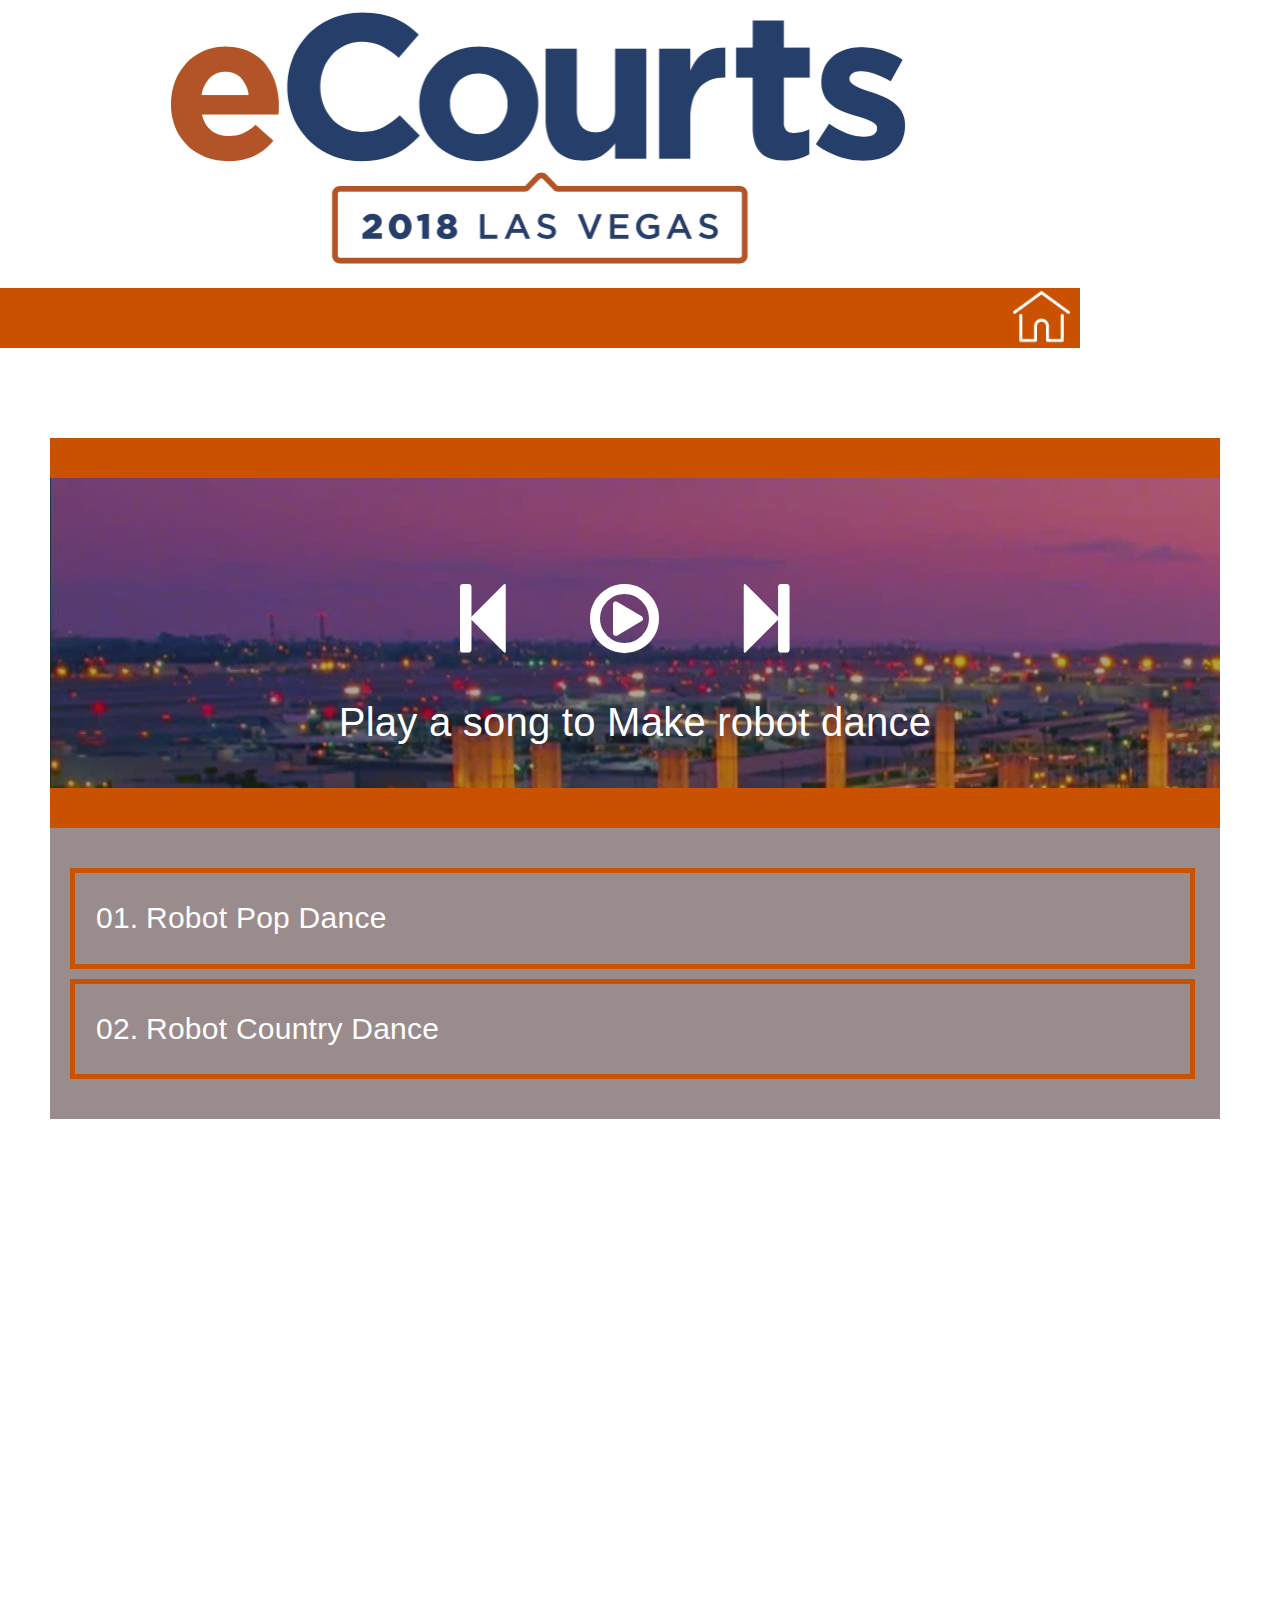
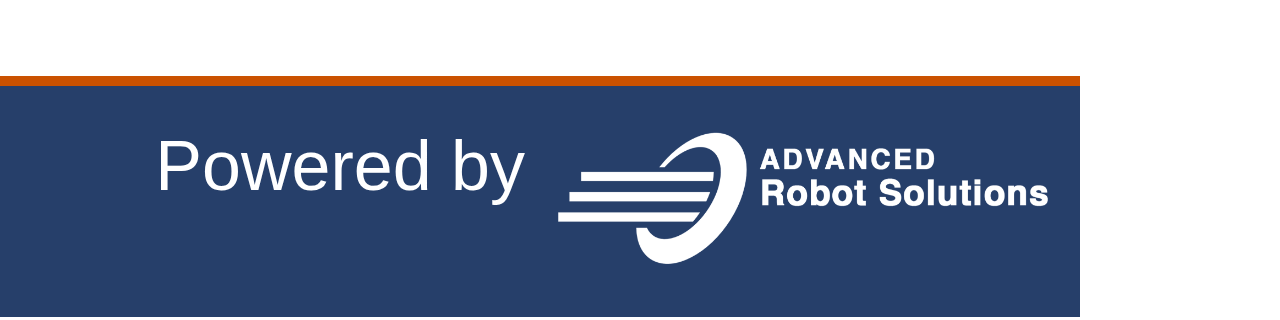
==== Contents/Dance/index.html @ 9676f29e "Initial Upload" ====
<!DOCTYPE html>
<html>
<head>
    <meta content="text/html" charset="utf-8" />
    <meta http-equiv="X-UA-Compatible" content="IE=10" />

    <script language="JavaScript" type="text/javascript" src="../../Scripts/BaseCommand.js"></script>
    <script language="JavaScript" type="text/javascript" src="../../Scripts/BaseEvent.js"></script>
    <script language="JavaScript" type="text/javascript" src="../../Scripts/LogConsole.js"></script>
    <script language="JavaScript" type="text/javascript" src="../../Scripts/Language.js"></script>
    <script language="JavaScript" type="text/javascript" src="../../Scripts/custom.js"></script>
    <script src="../../Scripts/jquery-3.3.1.min.js"></script>
    <script language="JavaScript" type="text/javascript" src="../../maincontents.js"></script>
    <script src="../../boots/js/bootstrap.min.js"></script>
    <script src="js/FuroDance.js"></script>
    

    <link href="../../css/Main.css" rel="stylesheet" type="text/css" />
    <link href="css/dance.css" rel="stylesheet" type="text/css"/>
    <link rel="stylesheet" href="../../boots/css/bootstrap.min.css">
    <link rel="stylesheet" href="https://cdnjs.cloudflare.com/ajax/libs/font-awesome/4.7.0/css/font-awesome.min.css">
    <link rel="stylesheet" href="css/font-awesome.min.css">

</head>

<body onload="" onbeforeunload="JSUnload()"  style="padding: 0; margin: 0; background-repeat: no-repeat; width: 1080px; height: 1920px; " class="noselect unselectable">
<header>
  <div class="logo">
    <img onclick="FC_ContentsCall('Home')" src="../../assets/logo.png">
  </div>
  
</header>

<nav>
  <span class="home-text" onclick="FC_ContentsCall('Home')"><img class="home" src="../../assets/icons/home.png" alt="home" ></span>
  
</nav>

<section class="main-content">
   <div class="bmg">
            <div class="wrap" >
               <div class="col-sm-5">


<audio id="myAudio">
  <source src="tracks/01.mp3" type="audio/mpeg">
  Your browser does not support the audio element.
</audio>


                <div class="container">
                   
                    
                    <div class="column add-bottom">
                        <div id="mainwrap">
                            <div class="songaction">
                             <!-- <span class="left" id="npAction">Paused...</span>*/ -->
                            </div>
                            <div class="yellowcolor"></div>
                            <div class="bagimage">
                                <div class="bagoverlay">
                            <div id="nowPlay">

                                    <a href="#" class="preplayAudio" onclick="preplayAudio()">
                                         <i class="fa fa-step-backward" style="margin-top:100px;font-size:80px;color:white"></i>
                                    </a>
                                    <a href="#" class="playAudio" onclick="playAudio()">
                                        <i class="fa fa-play-circle-o" style="font-size:80px;color:white"></i>
                                    </a>
                                    <a href="#" class="stopAudio" onclick="stopAudio()">
                                        <i class="fa fa-pause-circle" style="font-size:80px;color:white"></i>
                                    </a>
                                    <a href="#" class="nextplayAudio" onclick="nextplayAudio()">
                                        <i class="fa fa-step-forward" style="font-size:80px;color:white"></i>
                                    </a>
                                <div id="tracks">
                                    <p> Play a song to Make robot dance </p>
                                </div>
                                
                          <!--      <span class="right" id="npTitle"></span> -->
                            </div>
                                </div>
                            </div>
                             <div class="yellowcolor"></div>
                            <div id="audiowrap">
                                                         
                            </div>
                            <div id="plwrap">
                                <ul id="plList"></ul>
                            </div>
                        </div>
                    </div>
                    
                </div>

<script src="js/jquery-3.3.1.min.js"></script>
<script src="js/plyr.js"></script>




                  </div>
                </div>

              </div>
      </div>

</section>


<footer>
  <div style="font-size: 70px;text-align: right;color: white" class="col-sm-6">
    Powered by
  </div>
  <div>
    <img src="../../assets/icons/logo.png" width="400" class="col-sm-6">
  </div>
    
  <!--<img src="../../assets/bottom-line.png" onclick="ShowPopupARS('images/contact.png')">-->
</footer>
<div id="dialog-overlay"></div>
      <div id="dialog-box">
        
      </div>

</body>
<div id="dialog-overlay"></div>
      <div id="dialog-box">

      </div>

</body>

<script type="application/javascript">
SetVolume(.7);
  function JSUnload(){
    window.external.RobotDanceStart(false);
  }
    if(readCookie("CurrentLanguage") === "English")
    {
        LanguageChange('english');
    }
    else if(readCookie("CurrentLanguage") === "Spanish")
    {
        LanguageChange('spanish');
    }
    else if(readCookie("CurrentLanguage") === "Chinese")
    {
        LanguageChange('chinese');
    }
</script>


<script language="JavaScript" type="text/javascript" src="../Common/Scripts/common-inner.js"></script>

<script language="javascript" type="text/javascript">
    window.history.forward();
</script>



</html>
---- css/Main.css ----
@charset "utf-8";
/* CSS Document 

@import url('https://fonts.googleapis.com/css?family=Orbitron');
@import url('https://fonts.googleapis.com/css?family=Source+Sans+Pro');*/

a{
	/*color: white;*/
}

body{
	padding: 0;
	margin: 0;
	background-repeat: no-repeat;
	width: 1080px;
	height: 1920px;
	//overflow: hidden;
	font-family: 'Source Sans Pro', sans-serif;
	color: #ffffff;
}

header
{
	height: 15%;
	background-color: #ffffff;
}

header .logo {
	width: 1080px;
	text-align: center;
	float: left;
	padding: 5px 0 0 0;
}

header .logo img {
	width: 750px;
}


nav {
	height: 60px;
	background-color: #ca5100;
}

nav .nav-language {
	float: right;
	text-align: center;
}
.lang-text{
	color: white;
	width: 400px;
    position: absolute;
    right: 300px;
    margin-top: 6px;
    font-size: 40px;
}
nav .nav-language button {
	border-radius: 25px;
	font-size: 25px;
	border: solid #ffffff;
	width: 130px;
	margin: 5px 10px 2px 0;
	padding: 5px;
}



.main-content {
	/*background-image: url("../assets/background.png");
	background-repeat: no-repeat;
	background-size: cover;*/
	height: 69.7%;
	border-bottom:10px solid;
	border-bottom-color: #ca5100;
}

.main-content .main-menu-matrix {
	width: 100%;
	text-align: center;
	padding-top: 80px;
	padding-bottom: 70px;
}

.main-menu-matrix table {
	width: 100%;
}

.main-menu-matrix table button {
	    border: 0 !important;
	padding: 0;
	margin-bottom: 100px;
	background-color:  #263f6a;
	width: 340px;
	height: 370px;
	border: none;
	box-shadow: 0 4px 8px 0 rgba(0, 0, 0, 0.2), 0 6px 20px 0 rgba(0, 0, 0, 0.19);
	
	font-size: 41px;
	text-align: center;
	border: solid;
	border-color: #1577a1;
}
.main-menu-matrix table button a{
	color: #ca5100 !important;
	font-weight: bold;

}

.main-menu-matrix table button img {
	width: 240px;
}




footer {
	padding-top: 30px;
	height: 12%;
	width: 100%;
	background-color: #263f6a;
}

footer img {
	width: 100%;
	max-height: 402px;
}
#myCarousel{

}

.fade {
	-webkit-animation-name: fade;
	-webkit-animation-duration: 1.5s;
	animation-name: fade;
	animation-duration: 1.5s;
}

@-webkit-keyframes fade {
	from {opacity: .4}
	to {opacity: 1}
}

@keyframes fade {
	from {opacity: .4}
	to {opacity: 1}
}
.slideshow-container {
max-width: 1000px;
	height: 100%;
	position: relative;
	margin: auto;
}

.date-time{
	float: right !important;margin-top: 50px;float: right;text-align: center;font-size: 30px;color: black;
}
.date-time p{
	margin-bottom: 0;
}

a.button {
	/* styles for button */
	margin:10px auto 0 auto;
	text-align:center;
	display: block;
	width:100px;
	padding:  10px ;
	color: #fff;
	text-decoration: none;
	font-weight: bold;
	line-height: 1;
	font-size: 30px;

	/* button color */
	background-color: #b92c28;

	/* css3 implementation :) */
	/* rounded corner */
	-moz-border-radius: 5px;
	-webkit-border-radius: 5px;

	/* drop shadow */
	-moz-box-shadow: 0 1px 3px rgba(0,0,0,0.5);
	-webkit-box-shadow: 0 1px 3px rgba(0,0,0,0.5);

	/* text shaow */
	text-shadow: 0 -1px 1px rgba(0,0,0,0.25);
	border-bottom: 1px solid rgba(0,0,0,0.25);
	position: relative;
	cursor: pointer;

}


#dialog-box .dialog-content p {
	font-weight:700; margin:0;
}

#dialog-box .dialog-content ul {
	margin:10px 0 10px 20px;
	padding:0;
	height:50px;
}

#dialog-box .dialog-content {
	/* style the content */
	max-height: 1200px;
	overflow: hidden;
	text-align:left;
	padding:10px;
	margin:13px;
	color:#666;
	font-family:arial;
	font-size:11px;
}

#dialog-overlay {

	/* set it to fill the whil screen */
	width:100%;
	height:100%;

	/* transparency for different browsers */
	filter:alpha(opacity=50);
	-moz-opacity:0.5;
	-khtml-opacity: 0.5;
	opacity: 0.5;
	background:#000;

	/* make sure it appear behind the dialog box but above everything else */
	position:absolute;
	top:0; left:0;
	z-index:3000;

	/* hide it by default */
	display:none;
}

#dialog-box {

	/* css3 drop shadow */
	-webkit-box-shadow: 0px 0px 10px rgba(0, 0, 0, 0.5);
	-moz-box-shadow: 0px 0px 10px rgba(0, 0, 0, 0.5);

	/* css3 border radius */
	-moz-border-radius: 5px;
	-webkit-border-radius: 5px;

	background:#eee;
	/* styling of the dialog box, i have a fixed dimension for this demo */
	width:850px;


	/* make sure it has the highest z-index */
	position:absolute;
	top: 20% !important;
	z-index:5000;

	/* hide it by default */
	display:none;
}

#appcity{
	font-weight: bold;
	 font-size: 25px;
}
#content_air,#content_date,#condition{
	font-size: 30px;
}
#temp{
	font-size: 25px;
	 font-weight: bold;
}

.home-text{
	font-size: 40px;
	padding-left: 10px;
	color: white;
	float: right;
}
.title{
	/*background-color: #000000;*/
	height: 90px;
    font-size: 50px;
    line-height: 85px;
    width: 83%;
    margin: auto;
    text-align: center;
    margin-top: 60px;
    color: #263f6a;
}
iframe{border: none;}

#myVideo {
    width: 1080px;
}
---- Contents/Dance/css/dance.css ----
/* Font Family
================================================== */



/* Global Styles
================================================== */

.container {
    -webkit-font-smoothing:antialiased;
    -webkit-text-size-adjust:100%;
    color:#fff;
    font-size:105%;
    font-family:"Oxygen", HelveticaNeue, "Helvetica Neue", Helvetica, Arial, sans-serif;
    font-weight:300;
    letter-spacing:.025rem;
    line-height:1.618;
    padding:1rem 0;

}

.home{
    float: left;
    height: 57px;
    padding-right: 10px;
}


/* Setup
================================================== */

.container {
    position:relative;
    //margin:0 auto;
    //margin: 20px;
    margin-top: 80px;
    margin-left: 20px !important;
    /* background-color:#FF6600;*/


}
.column { width:inherit; }




audio {
    margin:0 15px 0 14px;
    width:670px;
}

#mainwrap {
    background: rgba(54, 25, 25, .5);
    padding-bottom: 30px;
    ;

}

#audiowrap,
#plwrap {
    margin-top:40px;
    margin-left: -30px;
}

#tracks {
    position:relative;
    text-align:center;
    color: white;
    font-size: 40px;
    margin-top: 32px;

}

#nowPlay {
    display:inline;
    margin-left: 35%;
}

#npAction {
    padding:131px;
}

#npTitle {
    padding:21px;
}

#plList li {
    cursor:pointer;
    display:block;
    margin:0;
    padding:21px;

    width: 97%;
    border: thick solid #ca5100;
    margin: 10px;
}

#plList li:hover {
    background-color:rgba(0,0,0,.1);
    width: 97%;
}

.plItem {
    position:relative;
    font-size: 30px;
    color: white;
}

.plTitle {
    left:50px;
    overflow:hidden;
    position:absolute;
    right:65px;
    text-overflow:ellipsis;
    top:0;
    white-space:nowrap;



}

.plNum {
    width:25px;
}

.plLength {
    padding-left:21px;
    position:absolute;
    right:21px;
    top:0;
}

.plSel,
.plSel:hover {
    background-color:rgba(0,0,0,.1);
    color:#fff;
    cursor:default !important;
}


.playAudio,.stopAudio{
    margin: 80px;
}
.songaction{

    width: 100%;
}
#nowPlay{

}
.bagimage{
    color: pink;
    background-image: url("../images/01.jpg");
    height: 310px;
    background-size: auto;
}

.bagoverlay{
    background: rgba(54, 25, 25, .4);
    height: 310px;
    background-size: auto;
}
.yellowcolor{

    background-color: #ca5100;
    height: 40px;
}
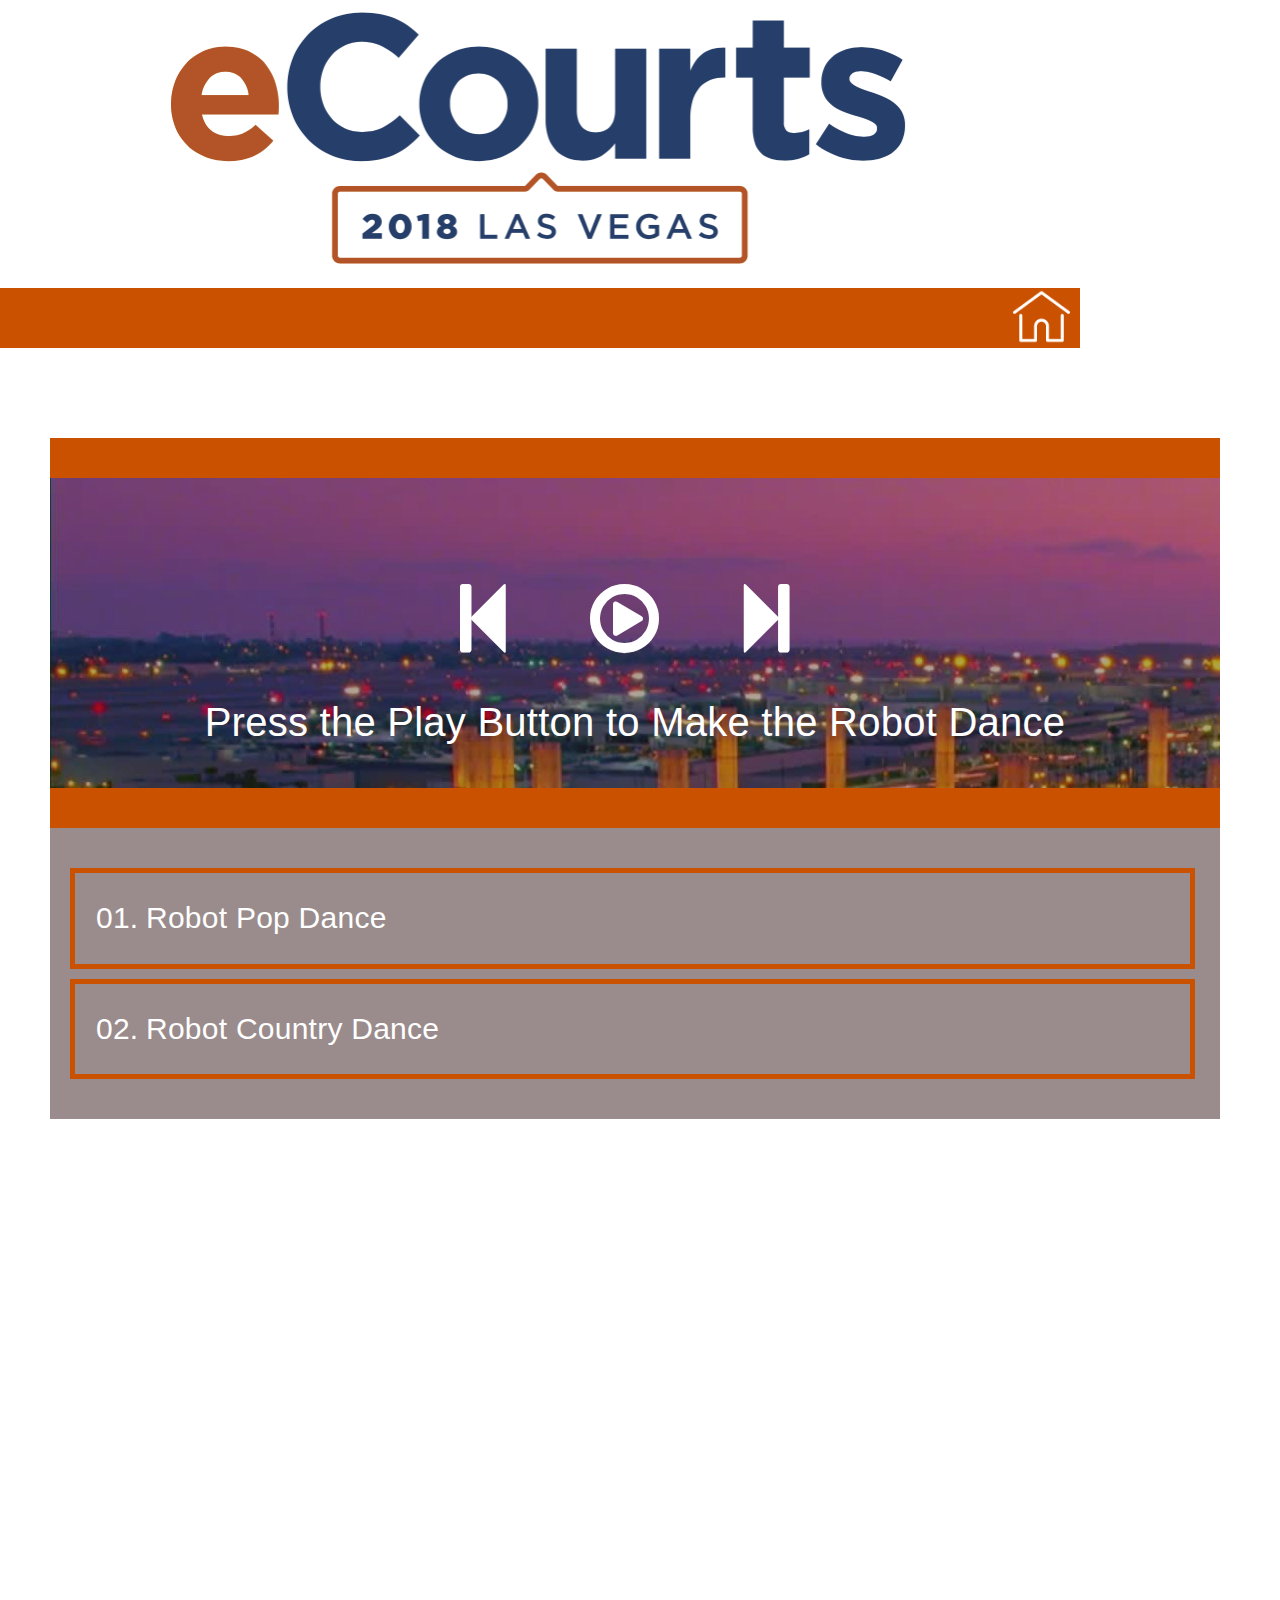
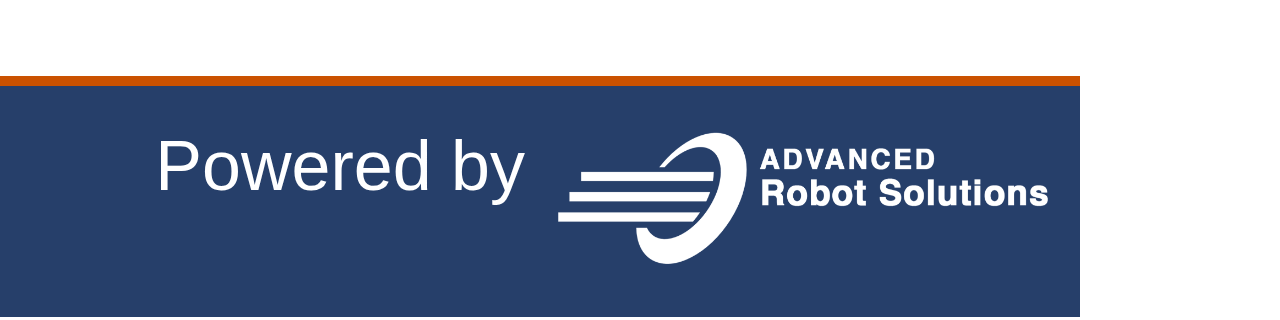
==== commit 3e01a9f0: "update" ====
--- a/Contents/Dance/index.html
+++ b/Contents/Dance/index.html
@@ -74,7 +74,7 @@
                                         <i class="fa fa-step-forward" style="font-size:80px;color:white"></i>
                                     </a>
                                 <div id="tracks">
-                                    <p> Play a song to Make robot dance </p>
+                                    <p>Press the Play Button to Make the Robot Dance</p>
                                 </div>
                                 
                           <!--      <span class="right" id="npTitle"></span> -->
--- a/css/Main.css
+++ b/css/Main.css
@@ -293,4 +293,14 @@
 
 #myVideo {
     width: 1080px;
+}
+.ottawa-app{
+	margin-left: 196px;
+    margin-right: 0;
+    background-color: #263f6a;
+    color: #b25428;
+    width: 529px;
+    font-size: 35px;
+    padding: 20px 0;
+    font-weight: bold;
 }